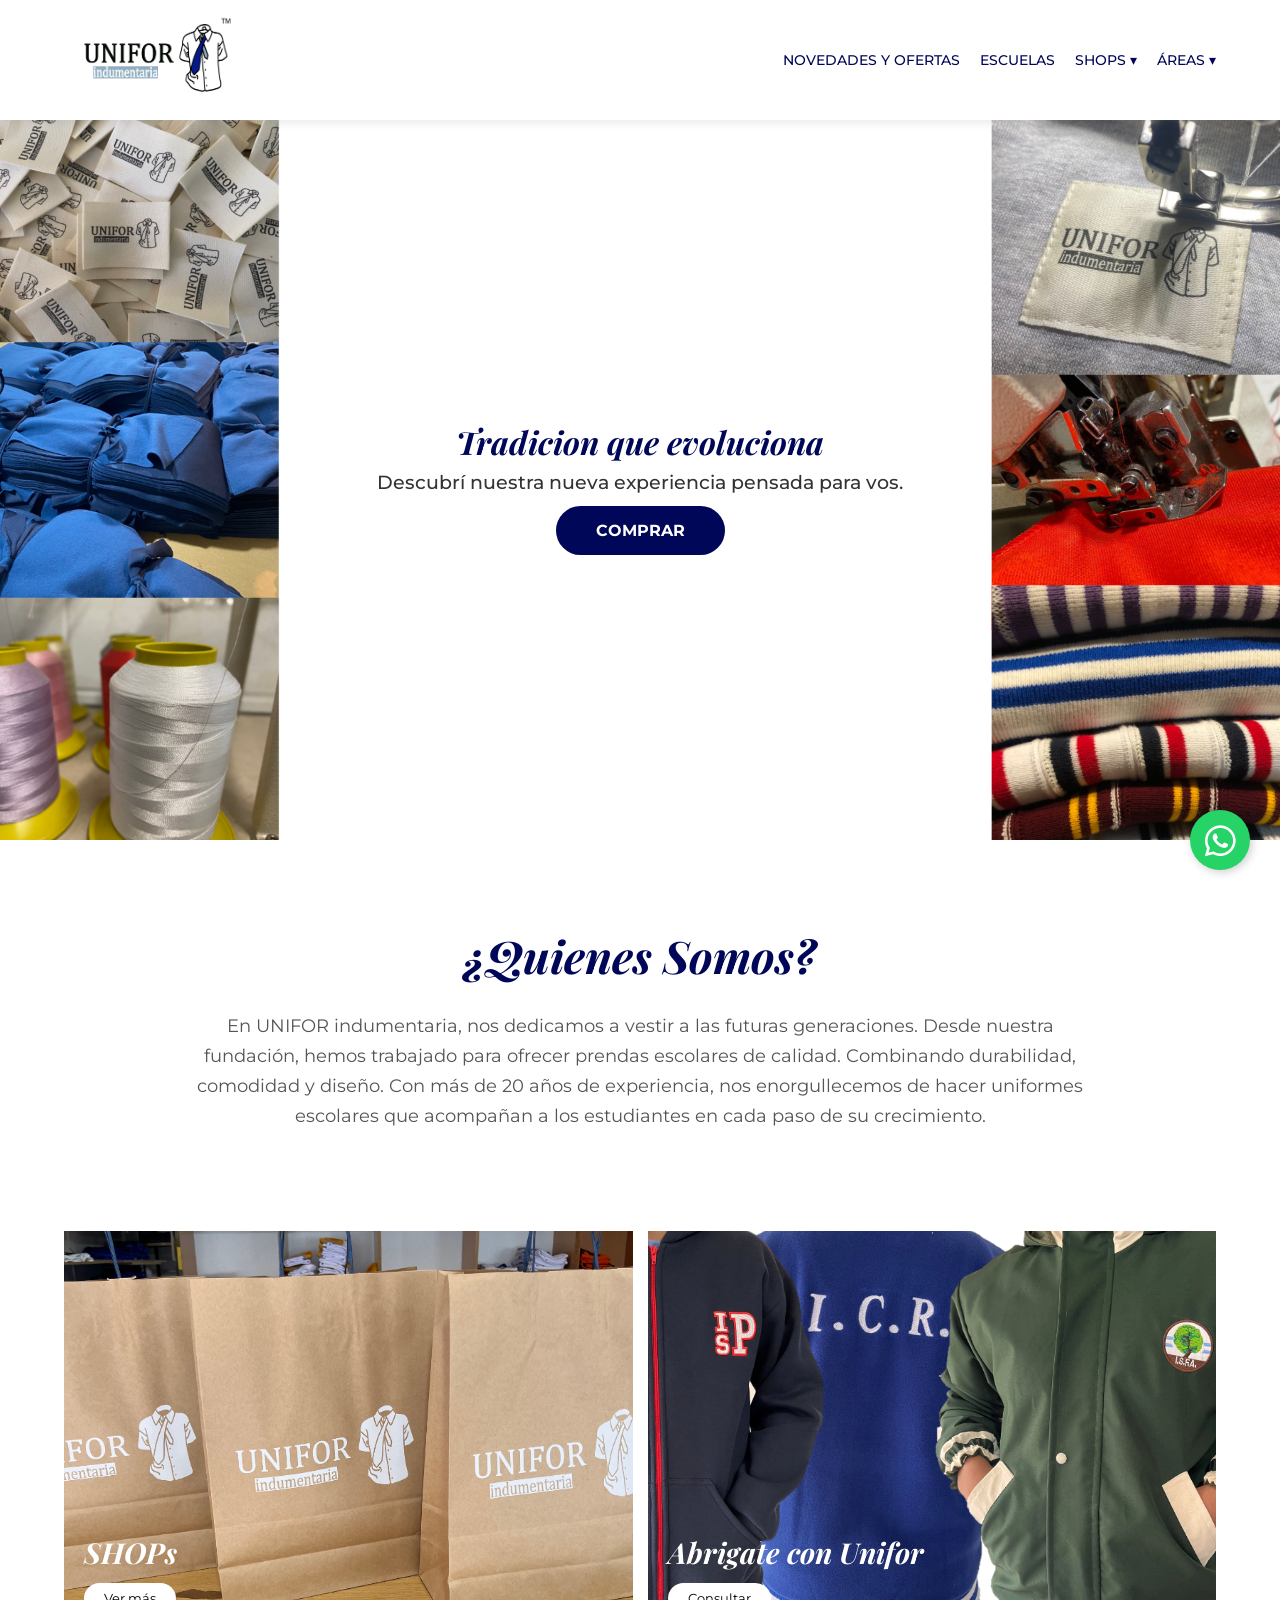
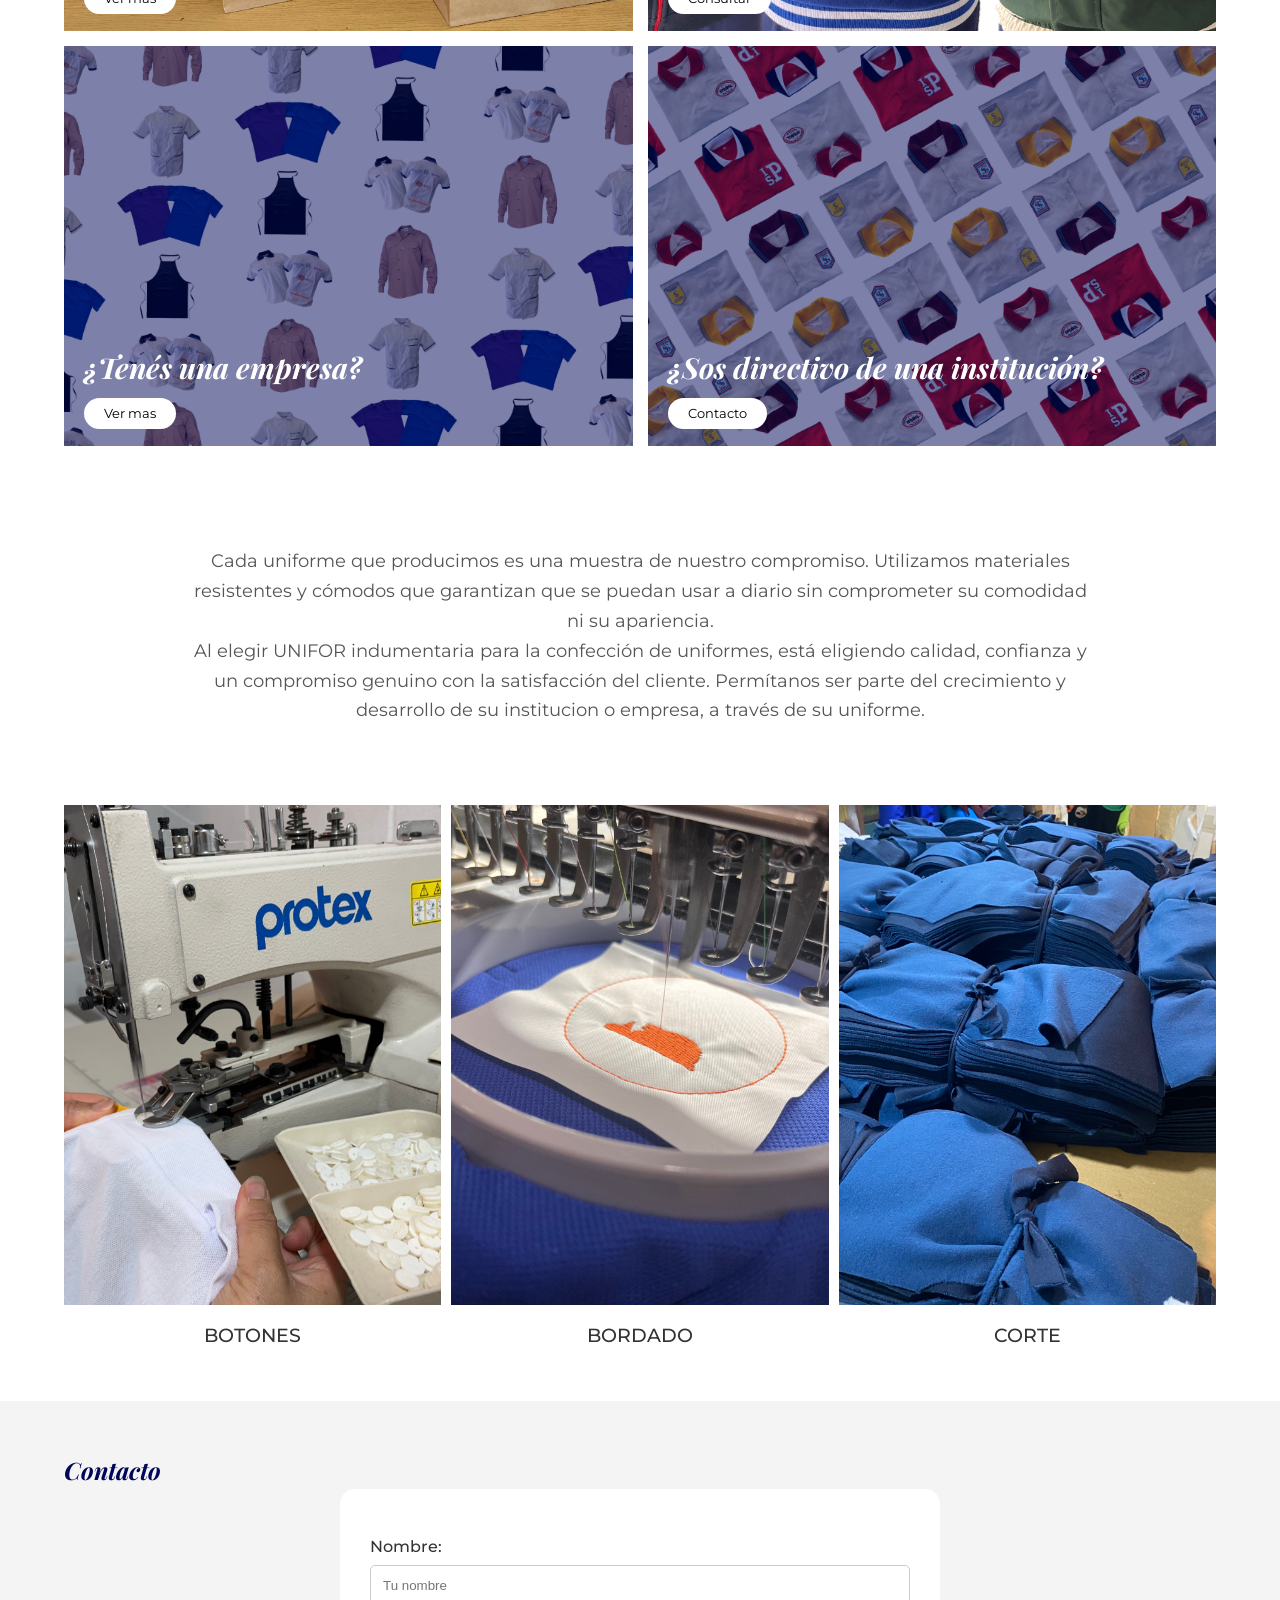
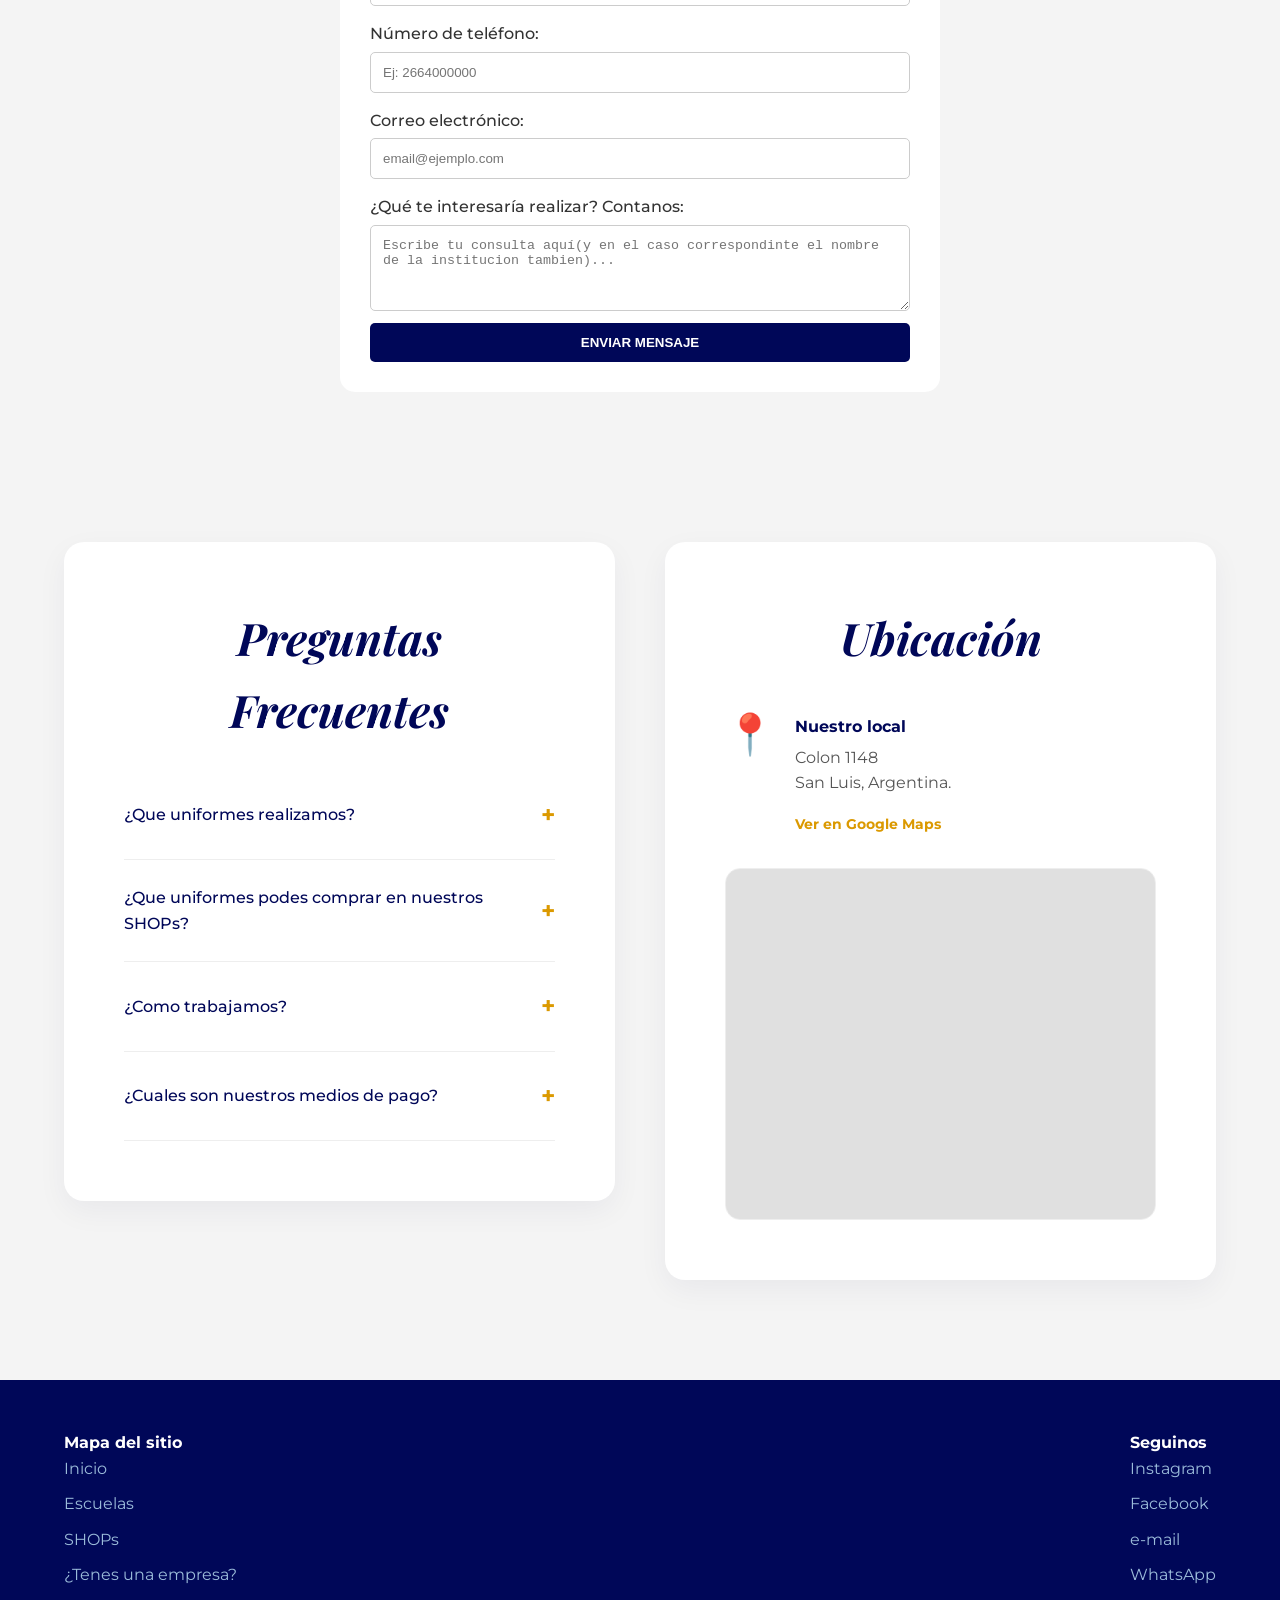
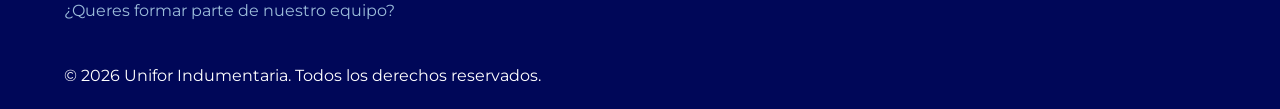
==== index.html @ ea9688dd "Add files via upload" ====
<!DOCTYPE html>
<html lang="es">
<head>
<link rel="stylesheet" href="https://cdnjs.cloudflare.com/ajax/libs/font-awesome/6.0.0/css/all.min.css">
    <meta charset="UTF-8">
    <meta name="viewport" content="width=device-width, initial-scale=1.0">
    <title>Unifor Indumentaria</title>
    <link rel="icon" type="image/png" href="Icono Color CON FONDO EN LOGO.png">
    <link href="https://fonts.googleapis.com/css2?family=Montserrat:wght@400;500&family=Playfair+Display:ital,wght@1,600&display=swap" rel="stylesheet">
    <link rel="stylesheet" href="style.css">
</head>
<body>

    <nav class="navbar">
    <div class="nav-container">
        <a href="index.html" class="logo">
            <img src="Logo Color C-F.png" alt="Unifor Logo">
        </a>
        
        <div class="menu-toggle" id="mobile-menu">
            <i class="fas fa-bars"></i>
        </div>

        <ul class="nav-menu">
            <li><a href="https://www.whatsapp.com/channel/0029VaK4ecQIiRp07lBJbU1o">Novedades y Ofertas</a></li>
            <li><a href="escuelas.html">Escuelas</a></li>
            <li class="dropdown">
                <a href="javascript:void(0)" class="dropbtn">SHOPs ▾</a>
                <div class="dropdown-content">
                    <a href="https://uniforindumentaria.mitiendanube.com/Instituto-Privado-Suyai/">Instituto Privado Suyai</a>
                    <a href="https://uniforindumentaria.mitiendanube.com/Instituto-privado-San-Marino/">Instituto Privado San Marino</a>
                    <a href="https://uniforindumentaria.mitiendanube.com/Instituto-San-Pablo/">Instituto San Pablo</a>
                    <a href="https://uniforindumentaria.mitiendanube.com/Instituto-San-Francisco-de-Asis/">Instituto San Francisco de Asis</a>
                    <a href="https://uniforindumentaria.mitiendanube.com/jardin-ositos-carinositos/">Jardin Ositos Cariñositos</a>
                    <a href="https://uniforindumentaria.mitiendanube.com/Jardin-Bambi/">Jardin Bambi</a>
                    <a href="https://uniforindumentaria.mitiendanube.com/Jardin-Barquito-de-Papel/">Jardin Barquito de Papel</a>
                    <a href="https://uniforindumentaria.mitiendanube.com/Jardin-Maternal-Jacaranda/">Jardin Maternal Jacaranda</a>
                    </div>
            </li>
            <li class="dropdown">
                <a href="javascript:void(0)" class="dropbtn">Áreas ▾</a>
                <div class="dropdown-content">
                    <a href="indumentariacomercial.html">Comercial</a>
                    <a href="indumentariaindustrial.html">Industrial</a>
                    <a href="indumentariahotelera.html">Hoteleria</a>
                    <a href="indumentariagastronomica.html">Gastronomica</a>
                </div>
            </li>
        </ul>
    </div>
</nav>


    <header class="hero-banner">
        <div class="hero-content">
            <h1>Tradicion que evoluciona</h1>
            <p class="subtitle">Descubrí nuestra nueva experiencia pensada para vos.</p>
            <a href="shops.html" class="btn-primary">COMPRAR</a>
        </div>
    </header>

<section class="intro-section">
  <div class="intro-content">
    <h2>¿Quienes Somos?</h2>
    <p>
      En UNIFOR indumentaria, nos dedicamos a vestir a las futuras generaciones. Desde nuestra fundación, hemos trabajado para ofrecer prendas escolares de calidad. Combinando durabilidad, comodidad y diseño. Con más de 20 años de experiencia, nos enorgullecemos de hacer uniformes escolares que acompañan a los estudiantes en cada paso de su crecimiento. 
    </p>
  </div>
</section>

    <section class="grid-section" id="novedades">
        <div class="grid-item item-1">
            <div class="overlay">
                <h3>SHOPs</h3>
                <a href="shops.html" class="btn-small">Ver más</a>
            </div>
        </div>
        <div class="grid-item item-2">
            <div class="overlay">
                <h3>Abrigate con Unifor</h3>
                <a href="https://wa.me/5492664554121?text=Hola!%20Vengo%20desde%20la%20web%20y%20quería%20hacer%20una%20consulta." class="btn-small">Consultar</a>
            </div>
        </div>
        <div class="grid-item item-3">
            <div class="overlay">
                <h3>¿Tenés una empresa?</h3>
                <a href="Areas.html" class="btn-small">Ver mas</a>
            </div>
        </div>
        <div class="grid-item item-4">
            <div class="overlay">
                <h3>¿Sos directivo de una institución?</h3>
                <a href="#contacto" class="btn-small">Contacto</a>
            </div>
        </div>
    </section>
<section class="intro-section">
  <div class="intro-content">
    <p>
      Cada uniforme que producimos es una muestra de nuestro compromiso. Utilizamos materiales resistentes y cómodos que garantizan que se puedan usar a diario sin comprometer su comodidad ni su apariencia.
    </p>
<P>
Al elegir UNIFOR indumentaria para la confección de uniformes, está eligiendo calidad, confianza y un compromiso genuino con la satisfacción del cliente. Permítanos ser parte del crecimiento y desarrollo de su institucion o empresa, a través de su uniforme.
</p>
  </div>
</section>

    

  <section class="features-section">
    <div class="feature-card">
        <div class="img-placeholder botones-bg"></div> 
        <h4>Botones</h4>
    </div>
    <div class="feature-card">
        <div class="img-placeholder bordado-bg"></div>
        <h4>Bordado</h4>
    </div>
    <div class="feature-card">
        <div class="img-placeholder costura-bg"></div>
        <h4>Corte</h4>
    </div>
</section>

    <div class="spacer"></div>

    <section class="contact-section" id="contacto">
        <h2>Contacto</h2>
        <form action="https://formspree.io/f/xwpkklyw" method="POST" class="main-form">
            <label for="nombre">Nombre:</label>
            <input type="text" id="nombre" name="nombre" placeholder="Tu nombre" required>

            <label for="number">Número de teléfono:</label>
            <input type="number" id="number" name="number" placeholder="Ej: 2664000000" required>

            <label for="email">Correo electrónico:</label>
            <input type="email" id="email" name="email" placeholder="email@ejemplo.com" required>

            <label for="mensaje">¿Qué te interesaría realizar? Contanos:</label>
            <textarea id="mensaje" name="mensaje" rows="4" placeholder="Escribe tu consulta aquí(y en el caso correspondinte el nombre de la institucion tambien)..." required></textarea>

            <input type="submit" value="Enviar Mensaje" class="btn-submit">
        </form>
    </section>

     <section class="info-section">
        <div class="info-container">

            <div class="faq-card">
                <h2>Preguntas Frecuentes</h2>
                <div class="faq-list">
                    
                    <details class="faq-item">
                        <summary>
                            <span class="faq-question">¿Que uniformes realizamos?</span>
                            <span class="faq-icon">+</span>
                        </summary>
                        <div class="faq-answer">
                            <p>Conoce todas las instituciones educativas que trabajamos en nuestra seccion de "Escuelas" o haciendo click<a href="escuelas.html" class="btn-small">AQUI</a> </p>
                        </div>
                    </details>

                    <details class="faq-item">
                        <summary>
                            <span class="faq-question">¿Que uniformes podes comprar en nuestros SHOPs?</span>
                            <span class="faq-icon">+</span>
                        </summary>
                        <div class="faq-answer">
                            <p>Conoce nuestros SHOPs disponibles en nuestra seccion de SHOPs o haciendo click<a href="shops.html" class="btn-small">AQUI</a> </p>
                        </div>
                    </details>


                    <details class="faq-item">
                        <summary>
                            <span class="faq-question">¿Como trabajamos?</span>
                            <span class="faq-icon">+</span>
                        </summary>
                        <div class="faq-answer">
                            <p>Generalmente, contamos con la mayoría de las prendas en stock. Sin embargo, en caso de que no estén disponibles, realizamos un pedido y el tiempo estimado de entrega es de 10 a 15 días hábiles.</p>
                        </div>
                    </details>

                    <details class="faq-item">
                        <summary>
                            <span class="faq-question">¿Cuales son nuestros medios de pago?</span>
                            <span class="faq-icon">+</span>
                        </summary>
                        <div class="faq-answer">
                            <p>Aceptamos efectivo, tarjetas de crédito/débito, QR, MODO, Financiaciones Cuyo y transferencias bancarias.</p>
                        </div>
                    </details>
                    
                </div>
            </div>

            <div class="location-card">
                <h2>Ubicación</h2>
                <div class="location-content">
                    <div class="location-details">
                        <p class="location-icon">📍</p>
                        <div class="location-text">
                            <h4>Nuestro local</h4>
                            <p>Colon 1148<br>
                                San Luis, Argentina.</p>
                            <a href="https://maps.app.goo.gl/cJfBGp6BHtAZb3xc9" target="_blank" class="btn-maps">Ver en Google Maps</a>
                        </div>
                    </div>
                    <div class="map-wrapper">
                        <div class="map-frame">
                           <iframe src="https://www.google.com/maps/embed?pb=!1m18!1m12!1m3!1d3334.843487051713!2d-66.3380873254126!3d-33.29675738965571!2m3!1f0!2f0!3f0!3m2!1i1024!2i768!4f13.1!3m3!1m2!1s0x95d439525cae9dbd%3A0x4e33bfcc5bd2ebe1!2sUNIFOR%20indumentaria!5e0!3m2!1ses!2sar!4v1774473809122!5m2!1ses!2sar" width="600" height="450" style="border:0;" allowfullscreen="" loading="lazy" referrerpolicy="no-referrer-when-downgrade"></iframe>
                        </div>
                    </div>
                </div>
            </div>

        </div>
    </section>


    <footer>
        <div class="footer-container">
            <div class="footer-links">
                <h4>Mapa del sitio</h4>
                <a href="index.html">Inicio</a>
                <a href="escuelas.html">Escuelas</a>
                <a href="shops.html">SHOPs</a>
                <a href="areas.html">¿Tenes una empresa?</a>
                <a href="unite.html">¿Queres formar parte de nuestro equipo?</a>
            </div>
            <div class="footer-social">
                <h4>Seguinos</h4>
                <a href="https://www.instagram.com/unifor.indumentaria/">Instagram</a>
                <a href="https://www.facebook.com/uniforindumentaria">Facebook</a>
                <a href="mailto:uniforindumentaria@gmail.com?subject=Queria%20saber%20sobre%20...">e-mail</a>

                <a href="https://wa.me/5492664554121?text=Hola!%20Vengo%20desde%20la%20web%20y%20quería%20hacer%20una%20consulta.">WhatsApp</a>
            </div>
        </div>
        <p class="copy">&copy; 2026 Unifor Indumentaria. Todos los derechos reservados.</p>
    </footer>
    <script src="script.js"></script>
<a href="https://wa.me/5492664556621?text=Hola!%20Vengo%20desde%20la%20web%20y%20quería%20hacer%20una%20consulta." class="whatsapp-float" target="_blank">
    <i class="fab fa-whatsapp"></i>
</a>
</body>
</html>
---- style.css ----
:root {
    --primary: #000758;
    --secondary: #031296;
    --accent: #db9900;
    --light-blue: #9bbcda;
    --white: #ffffff;
    --gray: #f4f4f4;
}

* {
    margin: 0;
    padding: 0;
    box-sizing: border-box;
}

body {
    font-family: 'Montserrat', sans-serif;
    color: #333;
    line-height: 1.6;
}

h1, h2, h3 {
    font-family: 'Playfair Display', serif;
    font-style: italic;
    color: var(--primary);
}

.subtitle {
    font-family: 'Montserrat', sans-serif;
    font-weight: 500;
    font-size: 1.2rem;
    margin-bottom: 20px;
}

/* Navbar */
.navbar {
    background: var(--white);
    padding: 1rem 5%;
    position: sticky;
    top: 0;
    z-index: 1000;
    box-shadow: 0 2px 10px rgba(0,0,0,0.1);
}

.nav-container {
    display: flex;
    justify-content: space-between;
    align-items: center;
}

.logo img {
    height: 80px;
}

.nav-menu {
    display: flex;
    list-style: none;
    gap: 20px;
}

.nav-menu a {
    text-decoration: none;
    color: var(--primary);
    font-weight: 500;
    text-transform: uppercase;
    font-size: 0.9rem;
}

/* Dropdown */
.dropdown { position: relative; }
.dropdown-content {
    display: none;
    position: absolute;
    background: var(--white);
    min-width: 200px;
    box-shadow: 0 8px 16px rgba(0,0,0,0.1);
    top: 100%;
}

.dropdown-content a {
    color: var(--primary);
    padding: 12px 16px;
    display: block;
    text-transform: none;
}

.dropdown:hover .dropdown-content { display: block; }
.dropdown-content a:hover { background: var(--gray); }

/* Hero Banner */
.hero-banner {
    height: 80vh;
    background-image: url('banner.png');
    background-size: cover;
    display: flex;
    align-items: center;
    justify-content: center;
    text-align: center;
}

.btn-primary {
    background: var(--primary);
    color: var(--white);
    padding: 15px 40px;
    text-decoration: none;
    border-radius: 30px;
    font-weight: bold;
    transition: 0.3s;
}

.btn-primary:hover { background: var(--secondary); }

/* Grid Section (Estilo 002) */
.grid-section {
    display: grid;
    grid-template-columns: 1fr 1fr;
    gap: 15px;
    padding: 20px 5%;
}

/* Busca .grid-item en el CSS y déjalo así: */
.grid-item {
    height: 400px;
    position: relative;
    overflow: hidden;
    /* Propiedades añadidas para fotos de fondo: */
    background-size: cover;
    background-position: center;
    background-repeat: no-repeat;
}

.overlay {
    position: absolute;
    bottom: 20px;
    left: 20px;
    color: var(--white);
}

.overlay h3 { color: var(--white); font-size: 1.8rem; margin-bottom: 10px; }

.btn-small {
    background: var(--white);
    color: #000;
    padding: 8px 20px;
    border-radius: 20px;
    text-decoration: none;
    font-size: 0.8rem;
}

/* Features (Estilo 003) */
.features-section {
    display: flex;
    gap: 10px;
    padding: 0 5%;
}

.feature-card {
    flex: 1;
    text-align: center;
}

/* Busca .img-placeholder en el CSS y déjalo así: */
.img-placeholder {
    height: 500px;
    background: #eee; /* Color por defecto si no carga la foto */
    margin-bottom: 15px;
    /* Propiedades añadidas para fotos: */
    background-size: cover;
    background-position: center;
    background-repeat: no-repeat;
}

.feature-card h4 {
    font-family: 'Montserrat', sans-serif;
    font-weight: 500;
    font-size: 1.2rem;
    text-transform: uppercase;
}

/* Formulario */
.contact-section {
    background: var(--gray);
    padding: 50px 5%;
}

.main-form {
    max-width: 600px;
    margin: 0 auto;
    background: var(--white);
    padding: 30px;
    border-radius: 15px;
}

.main-form label { display: block; margin-top: 15px; font-weight: 500; }
.main-form input, .main-form textarea {
    width: 100%;
    padding: 12px;
    margin-top: 5px;
    border: 1px solid #ccc;
    border-radius: 5px;
}

.btn-submit {
    background: var(--primary) !important;
    color: white;
    border: none !important;
    margin-top: 20px;
    cursor: pointer;
    font-weight: bold;
    text-transform: uppercase;
}
/* =========================================
   ESTILOS FAQ & UBICACIÓN (MEJORADOS)
   ========================================= */

.info-section {
    padding: 100px 5%;
    background-color: var(--gray); /* Fondo gris claro para separar secciones */
}

.info-container {
    max-width: 1400px;
    margin: 0 auto;
    display: grid;
    grid-template-columns: 1fr 1fr; /* Dos columnas iguales */
    gap: 50px; /* Espacio entre columnas */
    align-items: start;
}

/* Estilos Generales de Tarjetas */
.faq-card, .location-card {
    background: var(--white);
    padding: 60px;
    border-radius: 20px;
    box-shadow: 0 10px 30px rgba(0,7,88, 0.05); /* Sombra suave con tu azul primary */
}

.faq-card h2, .location-card h2 {
    font-family: 'Playfair Display', serif;
    font-style: italic;
    color: var(--primary);
    font-size: 2.8rem;
    margin-bottom: 40px;
    text-align: center;
}

/* --- FAQ (Acordeón) --- */
.faq-list {
    display: flex;
    flex-direction: column;
    gap: 15px;
}

.faq-item {
    border-bottom: 1px solid #eee; /* Línea divisoria suave */
    padding-bottom: 15px;
}

.faq-item summary {
    list-style: none; /* Oculta el triángulo por defecto */
    cursor: pointer;
    display: flex;
    justify-content: space-between;
    align-items: center;
    padding: 10px 0;
    font-weight: 500;
    color: var(--primary);
    transition: 0.3s;
}

.faq-item summary::-webkit-details-marker {
    display: none; /* Para Safari */
}

.faq-item summary:hover {
    color: var(--secondary);
}

.faq-icon {
    font-size: 1.5rem;
    font-weight: bold;
    color: var(--accent); /* Usamos el color dorado */
    transition: transform 0.3s;
}

/* Animación del Icono al abrir */
.faq-item[open] .faq-icon {
    transform: rotate(45deg); /* Gira el '+' para que parezca un 'x' */
}

.faq-answer {
    padding: 15px 0;
    color: #555;
    font-size: 1rem;
    line-height: 1.8;
}

/* --- UBICACIÓN --- */
.location-content {
    display: flex;
    flex-direction: column;
    gap: 30px;
}

.location-details {
    display: flex;
    gap: 20px;
    align-items: start;
}

.location-icon {
    font-size: 2.5rem;
    color: var(--primary);
    line-height: 1;
}

.location-text h4 {
    font-weight: bold;
    color: var(--primary);
    margin-bottom: 5px;
}

.location-text p {
    color: #555;
    margin-bottom: 15px;
}

.btn-maps {
    display: inline-block;
    color: var(--accent);
    text-decoration: none;
    font-weight: bold;
    font-size: 0.9rem;
    border-bottom: 2px solid transparent;
    transition: 0.3s;
}

.btn-maps:hover {
    border-bottom: 2px solid var(--accent);
}

/* Mapa */
/* Mapa */
.map-wrapper{
  width: 100%;
  border-radius: 15px;
  overflow: hidden; /* mantiene las esquinas redondeadas */
  border: 1px solid #eee;
}

.map-frame{
  width: 100%;
  height: 350px; /* ajustá la altura si querés */
  background: #e0e0e0;
}

/* IMPORTANTÍSIMO: el iframe ocupa TODO el contenedor */
.map-frame iframe{
  width: 100%;
  height: 100%;
  border: 0;
  display: block; /* evita el “espacio” abajo */
}/* Responsive (para móviles) */
@media (max-width: 992px) {
    .info-container {
        grid-template-columns: 1fr; /* Una columna en tablets/móviles */
        gap: 30px;
    }
    
    .faq-card, .location-card {
        padding: 40px;
    }
    
    .faq-card h2, .location-card h2 {
        font-size: 2.2rem;
    }
}
/* Footer */
footer {
    background: var(--primary);
    color: var(--white);
    padding: 50px 5% 20px;
}

.footer-container {
    display: flex;
    justify-content: space-between;
    margin-bottom: 30px;
}

.footer-links a, .footer-social a {
    display: block;
    color: var(--light-blue);
    text-decoration: none;
    margin-bottom: 10px;
}

.spacer { height: 50px; }
/* AÑADE ESTO AL FINAL DE TU CSS */

/* Cuadrado 1: SHOPs */
.grid-item.item-1 {
    background-image: url('shops.png');
}

/* Cuadrado 2: Abrigate con Unifor */
.grid-item.item-2 {
    background-image: url('abrigateconunifor.png');
}

/* Cuadrado 3: ¿Tenes una empresa? */
.grid-item.item-3 {
    background-image: url('tenesunaempresa.png');
}

/* Cuadrado 4: ¿Sos directivo? */
.grid-item.item-4 {
    background-image: url('sosdirectivo.png');
}

/* AÑADE ESTO AL FINAL DE TU CSS */

.img-placeholder.botones-bg {
    background-image: url('botonera.png');
}

.img-placeholder.bordado-bg {
    background-image: url('img/foto-bordado.png');
}

.img-placeholder.costura-bg {
    background-image: url('img/foto-corte.png');
}
/* =========================================
   ESTILOS SECCIÓN ESCUELAS (NUEVA)
   ========================================= */

.schools-section {
    padding: 100px 5%;
    background-color: var(--white); /* Usamos fondo blanco para que resalten los logos */
}

.container-schools {
    max-width: 1400px;
    margin: 0 auto;
    display: flex;
    flex-direction: column;
    gap: 60px; /* Espacio entre el encabezado y la grilla */
}

/* --- Encabezado --- */
.schools-header {
    text-align: center;
    max-width: 800px;
    margin: 0 auto;
}

.schools-header h1 {
    font-family: 'Playfair Display', serif;
    font-style: italic; /* Important for the desired look */
    color: var(--primary);
    font-size: 3.2rem; /* Título principal, más grande */
    margin-bottom: 20px;
}

.schools-header p {
    font-family: 'Montserrat', sans-serif;
    font-weight: 400; /* Regular content */
    color: #555;
    font-size: 1.1rem;
    line-height: 1.6;
}

/* --- Grilla de Logos --- */
.schools-grid {
    display: grid;
    grid-template-columns: repeat(6, 1fr); /* 6 logos por fila por defecto */
    gap: 30px; /* Espacio entre las tarjetas */
}

/* --- Tarjeta de Escuela (Individual) --- */
.school-card {
    background: var(--white);
    padding: 20px; /* Menos padding para logos */
    border-radius: 15px; /* Esquinas redondeadas */
    box-shadow: 0 8px 24px rgba(0,7,88, 0.04); /* Sombra suave con color primario */
    display: flex;
    align-items: center;
    justify-content: center;
    height: 140px; /* Altura fija para ordenar la grilla */
    overflow: hidden; /* Contener el logo */
    transition: 0.3s ease; /* Para el efecto hover */
    border: 2px solid transparent; /* Preparar para el borde hover */
}

/* Imagen dentro de la tarjeta */
.school-card img {
    max-width: 90%; /* Escalar logo sin deformar */
    max-height: 100px; /* Altura máxima del logo */
    width: auto;
    height: auto;
    display: block;
}

/* --- Efecto Hover para Tarjeta --- */
.school-card:hover {
    transform: scale(1.05); /* Escala suave */
    border-color: var(--accent); /* Borde dorado de acento */
    box-shadow: 0 12px 32px rgba(0,7,88, 0.08); /* Sombra más fuerte */
}

/* Responsive (para móviles) */
@media (max-width: 1200px) {
    .schools-grid {
        grid-template-columns: repeat(4, 1fr); /* 4 logos por fila */
    }
}

@media (max-width: 768px) {
    .schools-grid {
        grid-template-columns: repeat(3, 1fr); /* 3 logos por fila */
    }
    .schools-header h1 {
        font-size: 2.6rem;
    }
    .school-card {
        height: 120px;
    }
}

@media (max-width: 576px) {
    .schools-grid {
        grid-template-columns: repeat(2, 1fr); /* 2 logos por fila */
    }
    .school-card {
        padding: 15px;
    }
}
/* Botón Flotante de WhatsApp */
.whatsapp-float {
    position: fixed;
    width: 60px;
    height: 60px;
    bottom: 30px;
    right: 30px;
    background-color: #25d366;
    color: #FFF;
    border-radius: 50px;
    text-align: center;
    font-size: 35px;
    box-shadow: 2px 2px 10px rgba(0,0,0,0.2);
    z-index: 1000;
    display: flex;
    align-items: center;
    justify-content: center;
    text-decoration: none;
    transition: all 0.3s ease;
}

.whatsapp-float:hover {
    background-color: #128c7e;
    transform: scale(1.1);
    color: #FFF;
}
/* --- Estilos Indumentaria Comercial --- */

.hero-comercial {
    height: 60vh;
    background-color:#9bbcda;
    background-size: cover;
    background-position: center;
    display: flex;
    align-items: center;
    justify-content: center;
    text-align: center;
    color: var(--white);
}

.hero-comercial h1 {
    color: var(--white);
    font-size: 3.5rem;
}

.intro-comercial {
    padding: 80px 10%;
    text-align: center;
    background-color: var(--white);
}

.intro-text h2 {
    font-size: 2.5rem;
    margin-bottom: 20px;
}

.intro-text p {
    max-width: 800px;
    margin: 0 auto;
    font-size: 1.1rem;
    color: #666;
}

/* Clases para las fotos del Grid Comercial */
.com-item-1 { background-image: url('img/waterchombas.png'); }
.com-item-2 { background-image: url('img/visionremera.png'); }


/* Clases para las fotos del Grid industrial*/
.com-item-3 { background-image: url('img/abrudel.jpeg'); }
.com-item-4 { background-image: url('img/solis.jpeg'); }

/* Clases para las fotos del Grid hotelera */
.com-item-5 { background-image: url('img/huertita.jpeg'); }
.com-item-6 { background-image: url('img/potrero.jpeg'); }

/* Clases para las fotos del Grid gastronommica */
.com-item-7 { background-image: url('img/salmon.jpeg'); }
.com-item-8 { background-image: url('img/sarten.jpeg'); }


.cta-comercial {
    padding: 100px 5%;
    text-align: center;
    background-color: var(--primary);
    color: var(--white);
}

.cta-comercial h2 {
    color: var(--white);
    margin-bottom: 30px;
    font-size: 2rem;
}

/* Ajuste de los textos en el overlay para que sean legibles */
.overlay p {
    font-size: 0.9rem;
    margin-bottom: 15px;
    font-family: 'Montserrat', sans-serif;
}
/* =========================================
   OPTIMIZACIÓN PARA CELULARES (RESPONSIVE)
   ========================================= */

@media (max-width: 768px) {
    /* Navbar: Escondemos el menú y mostramos la hamburguesa */
    .menu-toggle {
        display: block;
        font-size: 1.5rem;
        color: var(--primary);
        cursor: pointer;
    }

    .nav-menu {
        display: none; /* Se esconde por defecto */
        flex-direction: column;
        position: absolute;
        top: 80px;
        left: 0;
        width: 100%;
        background: var(--white);
        padding: 20px;
        box-shadow: 0 5px 10px rgba(0,0,0,0.1);
        text-align: center;
        gap: 15px;
    }

    /* Clase que activaremos con JS para mostrar el menú */
    .nav-menu.active {
        display: flex;
    }

    .dropdown-content {
        position: static; /* En celulares, el menú desplegable fluye hacia abajo */
        box-shadow: none;
        background: var(--gray);
    }

    /* Grid de Novedades: Una sola columna */
    .grid-section {
        grid-template-columns: 1fr;
    }

    /* FAQ y Ubicación: Ajuste de espacios */
    .info-section {
        padding: 50px 5%;
    }

    .info-container {
        grid-template-columns: 1fr; /* Apilamos una arriba de otra */
        gap: 30px;
    }

    .faq-card, .location-card {
        padding: 30px 20px;
    }

    .faq-card h2, .location-card h2 {
        font-size: 2rem;
    }

    /* Ubicación: Ajuste del mapa */
    .location-details {
        flex-direction: column;
        text-align: center;
    }

    .map-frame {
        height: 250px; /* Mapa más chico en celulares */
    }

    /* Sección de Botones/Bordado/Costura */
    .features-section {
        flex-direction: column;
        gap: 30px;
    }
    
    .img-placeholder {
        height: 350px; /* Menos altura en móvil para no scrollear tanto */
    }
}
/* =========================================
   OPTIMIZACIÓN PARA CELULARES (RESPONSIVE)
   ========================================= */

/* Ocultar el icono de menú en computadoras */
.menu-toggle {
    display: none;
}

@media (max-width: 768px) {
    /* 1. Navbar y Menú Hamburguesa */
    .menu-toggle {
        display: block; /* Aparece en celulares */
        font-size: 1.8rem;
        color: var(--primary);
        cursor: pointer;
    }

    .nav-menu {
        display: none; /* Se oculta por defecto */
        flex-direction: column;
        position: absolute;
        top: 80px;
        left: 0;
        width: 100%;
        background: var(--white);
        padding: 30px;
        box-shadow: 0 5px 15px rgba(0,0,0,0.1);
        text-align: center;
        gap: 20px;
        z-index: 999;
    }

    .nav-menu.active {
        display: flex; /* Se muestra al tocar las rayitas */
    }

    .dropdown-content {
        position: static;
        box-shadow: none;
        background: var(--gray);
    }

    /* 2. FAQ y Ubicación (Se apilan uno abajo del otro) */
    .info-container {
        grid-template-columns: 1fr !important; /* Cambia de 2 columnas a 1 */
        gap: 30px;
    }

    .faq-card, .location-card {
        padding: 30px 20px;
    }

    .faq-card h2, .location-card h2 {
        font-size: 1.8rem;
    }

    /* 3. Ajuste de Mapa y Ubicación */
    .location-details {
        flex-direction: column;
        align-items: center;
        text-align: center;
    }

    .map-frame iframe {
        width: 100%;
        height: 250px;
    }

    /* 4. Sección de Botones/Bordado/Costura */
    .features-section {
        flex-direction: column;
        gap: 20px;
    }

    .img-placeholder {
        height: 300px; /* Reducimos la altura para que no sea infinito el scroll */
    }

    /* 5. Banner Principal */
    .hero-banner h1 {
        font-size: 2.2rem;
    }
}
/* =========================================
   ESTILOS PÁGINA DE SHOPS (NUEVA)
   ========================================= */

.shops-page {
    background-color: var(--f4f4f4); /* Usamos el gris claro corporativo como fondo */
}

.shops-main-section {
    padding: 100px 5%;
    max-width: 1400px;
    margin: 0 auto;
}

/* --- Encabezado --- */
.shops-header {
    text-align: center;
    max-width: 800px;
    margin: 0 auto 60px; /* Margen inferior para separar la grilla */
}

.shops-header h1 {
    font-family: 'Playfair Display', serif;
    font-style: italic; /* Important for the desired look */
    color: var(--primary);
    font-size: 3.2rem; /* Título principal, más grande */
    margin-bottom: 20px;
}

.shops-header p {
    font-family: 'Montserrat', sans-serif;
    font-weight: 500; /* Medium content, similar a subtítulos */
    color: var(--primary); /* Usamos el color primario como en escuelas */
    font-size: 1.1rem;
    line-height: 1.6;
}

/* --- Grilla de Logos --- */
.shops-grid {
    display: grid;
    grid-template-columns: repeat(4, 1fr); /* 4 logos por fila como en escuelas */
    gap: 30px; /* Espacio entre las tarjetas */
}

/* --- Tarjeta de Shop (Individual) --- */
.shop-card {
    background: var(--white);
    padding: 30px; /* Padding generoso */
    border-radius: 15px; /* Esquinas redondeadas corporativas */
    box-shadow: 0 8px 24px rgba(0,7,88, 0.04); /* Sombra suave con color primario */
    display: flex;
    align-items: center;
    justify-content: center;
    height: 180px; /* Altura fija para ordenar la grilla */
    overflow: hidden; /* Contener el logo */
    transition: 0.3s ease; /* Para el efecto hover */
    border: 2px solid transparent; /* Preparar para el borde hover */
}

/* Imagen dentro de la tarjeta */
.shop-card img {
    max-width: 90%; /* Escalar logo sin deformar */
    max-height: 140px; /* Altura máxima del logo */
    width: auto;
    height: auto;
    display: block;
}

/* --- Efecto Hover para Tarjeta --- */
.shop-card:hover {
    transform: scale(1.05); /* Escala suave */
    border-color: var(--accent); /* Borde dorado de acento */
    box-shadow: 0 12px 32px rgba(0,7,88, 0.08); /* Sombra más fuerte */
}

/* Responsive (para móviles) */
@media (max-width: 992px) {
    .shops-grid {
        grid-template-columns: repeat(3, 1fr); /* 3 logos por fila */
    }
}

@media (max-width: 768px) {
    .shops-grid {
        grid-template-columns: repeat(2, 1fr); /* 2 logos por fila */
    }
    .shops-header h1 {
        font-size: 2.6rem;
    }
    .shop-card {
        height: 140px;
    }

.hero-banner {
    background-image: url('banner-mobile.png'); /* Móvil */
    background-position: center; /* o "top" si querés que se vea más la parte superior */
  }
.intro-content h2 {
  font-size: 2.2rem;
}

.intro-content p {
  font-size: 1rem;
}

}
.shop-card {
    /* ... (tus estilos anteriores) ... */
    text-decoration: none; /* Quita cualquier subrayado */
    cursor: pointer;       /* Asegura que aparezca la mano al pasar el mouse */
    display: flex;         /* Mantiene el logo centrado */
}

/* =========================================
   SECCIÓN INTRO ENTRE HERO Y GRID
========================================= */

.intro-section {
  padding: 80px 10%;
  background-color: var(--white);
  text-align: center;
}

.intro-content {
  max-width: 900px;
  margin: 0 auto;
}

.intro-content h2 {
  font-family: 'Playfair Display', serif;
  font-style: italic;
  font-size: 2.8rem;
  color: var(--primary);
  margin-bottom: 20px;
}

.intro-content p {
  font-family: 'Montserrat', sans-serif;
  font-size: 1.1rem;
  color: #555;
  line-height: 1.7;
}

/* --- Estilos Página Trabajá con nosotros --- */

.hiring-hero {
    background-color: #031296 ;
    background-size: cover;
    background-position: center;
    padding: 100px 5%;
    text-align: center;
    color: var(--white);
}

.hiring-hero h1 {
    color: var(--white);
    font-size: 3rem;
}

.hiring-main {
    padding: 80px 5%;
    background-color: var(--gray);
}

.hiring-container {
    max-width: 1200px;
    margin: 0 auto;
    display: grid;
    grid-template-columns: 1fr 1fr;
    gap: 60px;
    align-items: center;
}

.hiring-text h2 {
    font-size: 2.5rem;
    margin-bottom: 20px;
}

.hiring-areas {
    margin-top: 40px;
    display: flex;
    flex-direction: column;
    gap: 15px;
}

.area-item {
    display: flex;
    align-items: center;
    gap: 15px;
    font-family: 'Montserrat', sans-serif;
    font-weight: 500;
    color: var(--primary);
}

.area-item i {
    color: var(--accent);
    font-size: 1.2rem;
}

/* Tarjeta del Formulario/Acción */
.hiring-form-card {
    background: var(--white);
    padding: 50px;
    border-radius: 20px;
    box-shadow: 0 10px 30px rgba(0,7,88, 0.1);
    text-align: center;
}

.hiring-form-card h3 {
    margin-bottom: 15px;
}

.hiring-btn-primary, .hiring-btn-secondary {
    display: block;
    width: 100%;
    padding: 15px;
    margin-top: 20px;
    border-radius: 50px;
    text-decoration: none;
    font-family: 'Montserrat', sans-serif;
    font-weight: 600;
    transition: 0.3s ease;
}

.hiring-btn-primary {
    background-color: #25d366;
    color: white;
}

.hiring-btn-secondary {
    border: 2px solid var(--primary);
    color: var(--primary);
}

.hiring-btn-primary:hover { transform: translateY(-3px); box-shadow: 0 5px 15px rgba(37, 211, 102, 0.3); }
.hiring-btn-secondary:hover { background: var(--primary); color: white; }

.hiring-note {
    display: block;
    margin-top: 20px;
    font-size: 0.8rem;
    color: #999;
}

/* Responsive */
@media (max-width: 768px) {
    .hiring-container {
        grid-template-columns: 1fr;
        text-align: center;
    }
    
    .area-item {
        justify-content: center;
    }

    .hiring-hero h1 {
        font-size: 2.2rem;
    }
}

/* Contenedor de cada card + texto */
.shop-item{
  display: flex;
  flex-direction: column;
  align-items: center;   /* centra el texto debajo de la card */
}

/* Texto debajo de cada card */
.shop-caption{
  margin-top: 12px;
  text-align: center;
  font-family: 'Montserrat', sans-serif;
  font-size: 0.95rem;
  color: #555;
  max-width: 260px;      /* evita que se haga muy ancho */
  line-height: 1.4;
}


.shop-item:hover .shop-caption{
  color: var(--primary);
}
``


/* --- Estilos Página de Condiciones --- */

.terms-hero {
    background-image: linear-gradient(rgba(3, 18, 150, 0.7), rgba(3, 18, 150, 0.7)), url('img/banner-condiciones.jpg');
    background-size: cover;
    background-position: center;
    padding: 80px 5%;
    text-align: center;
    color: var(--white);
}

.terms-container {
    max-width: 900px;
    margin: -50px auto 80px; /* Sube un poco sobre el banner */
    padding: 0 20px;
    display: flex;
    flex-direction: column;
    gap: 25px;
}

.term-card {
    background: var(--white);
    padding: 40px;
    border-radius: 15px;
    box-shadow: 0 10px 30px rgba(0, 7, 88, 0.08);
    display: flex;
    gap: 30px;
    align-items: flex-start;
    border-left: 5px solid var(--accent); /* Detalle en color Oro */
    transition: transform 0.3s ease;
}

.term-card:hover {
    transform: translateY(-5px);
}

.term-icon {
    font-size: 2.5rem;
    color: var(--secondary); /* Tu azul #031296 */
    min-width: 60px;
}

.term-content h2 {
    font-size: 1.8rem;
    margin-bottom: 10px;
    font-style: italic;
}

.term-content p {
    color: #555;
    line-height: 1.7;
}

.payment-methods {
    margin-top: 20px;
    display: flex;
    flex-wrap: wrap;
    gap: 15px;
}

.payment-methods span {
    background: var(--gray);
    padding: 8px 15px;
    border-radius: 50px;
    font-size: 0.85rem;
    font-weight: 600;
    color: var(--primary);
    display: flex;
    align-items: center;
    gap: 8px;
}

.terms-note {
    background: #fff8e1; /* Un color crema suave para resaltar la nota */
    padding: 25px;
    border-radius: 10px;
    border: 1px dashed var(--accent);
    text-align: center;
    color: #795548;
}

/* Ajuste Celular */
@media (max-width: 768px) {
    .term-card {
        flex-direction: column;
        text-align: center;
        gap: 15px;
        padding: 30px 20px;
    }
    
    .term-icon {
        margin: 0 auto;
    }

    .payment-methods {
        justify-content: center;
    }
}

/* --- Ajuste del Hero para centrado perfecto --- */
.terms-hero, .hiring-hero {
    height: 60vh; /* Ajustamos altura para que no sea tan gigante */
    display: flex;
    align-items: center;
    justify-content: center;
    text-align: center;
    padding: 0 5%;
    overflow: hidden; /* Evita cualquier desplazamiento raro */
}

.hero-content {
    width: 100%; /* Obligamos al contenido a ocupar todo el ancho */
    max-width: 1000px; /* Pero con un tope para que no se estiren tanto las líneas */
    margin: 0 auto;
}

.terms-hero h1, .hiring-hero h1 {
    margin: 0 auto 15px auto !important; /* Forzamos el margen automático a los costados */
    display: block;
    width: 100%;
    font-size: 3.5rem;
    line-height: 1.2;
}

.terms-hero p, .hiring-hero p {
    margin: 0 auto;
    max-width: 600px; /* Para que el texto de abajo no quede en una sola línea eterna */
}

@media (max-width: 768px) {
    .terms-hero h1, .hiring-hero h1 {
        font-size: 2.2rem;
    }
}
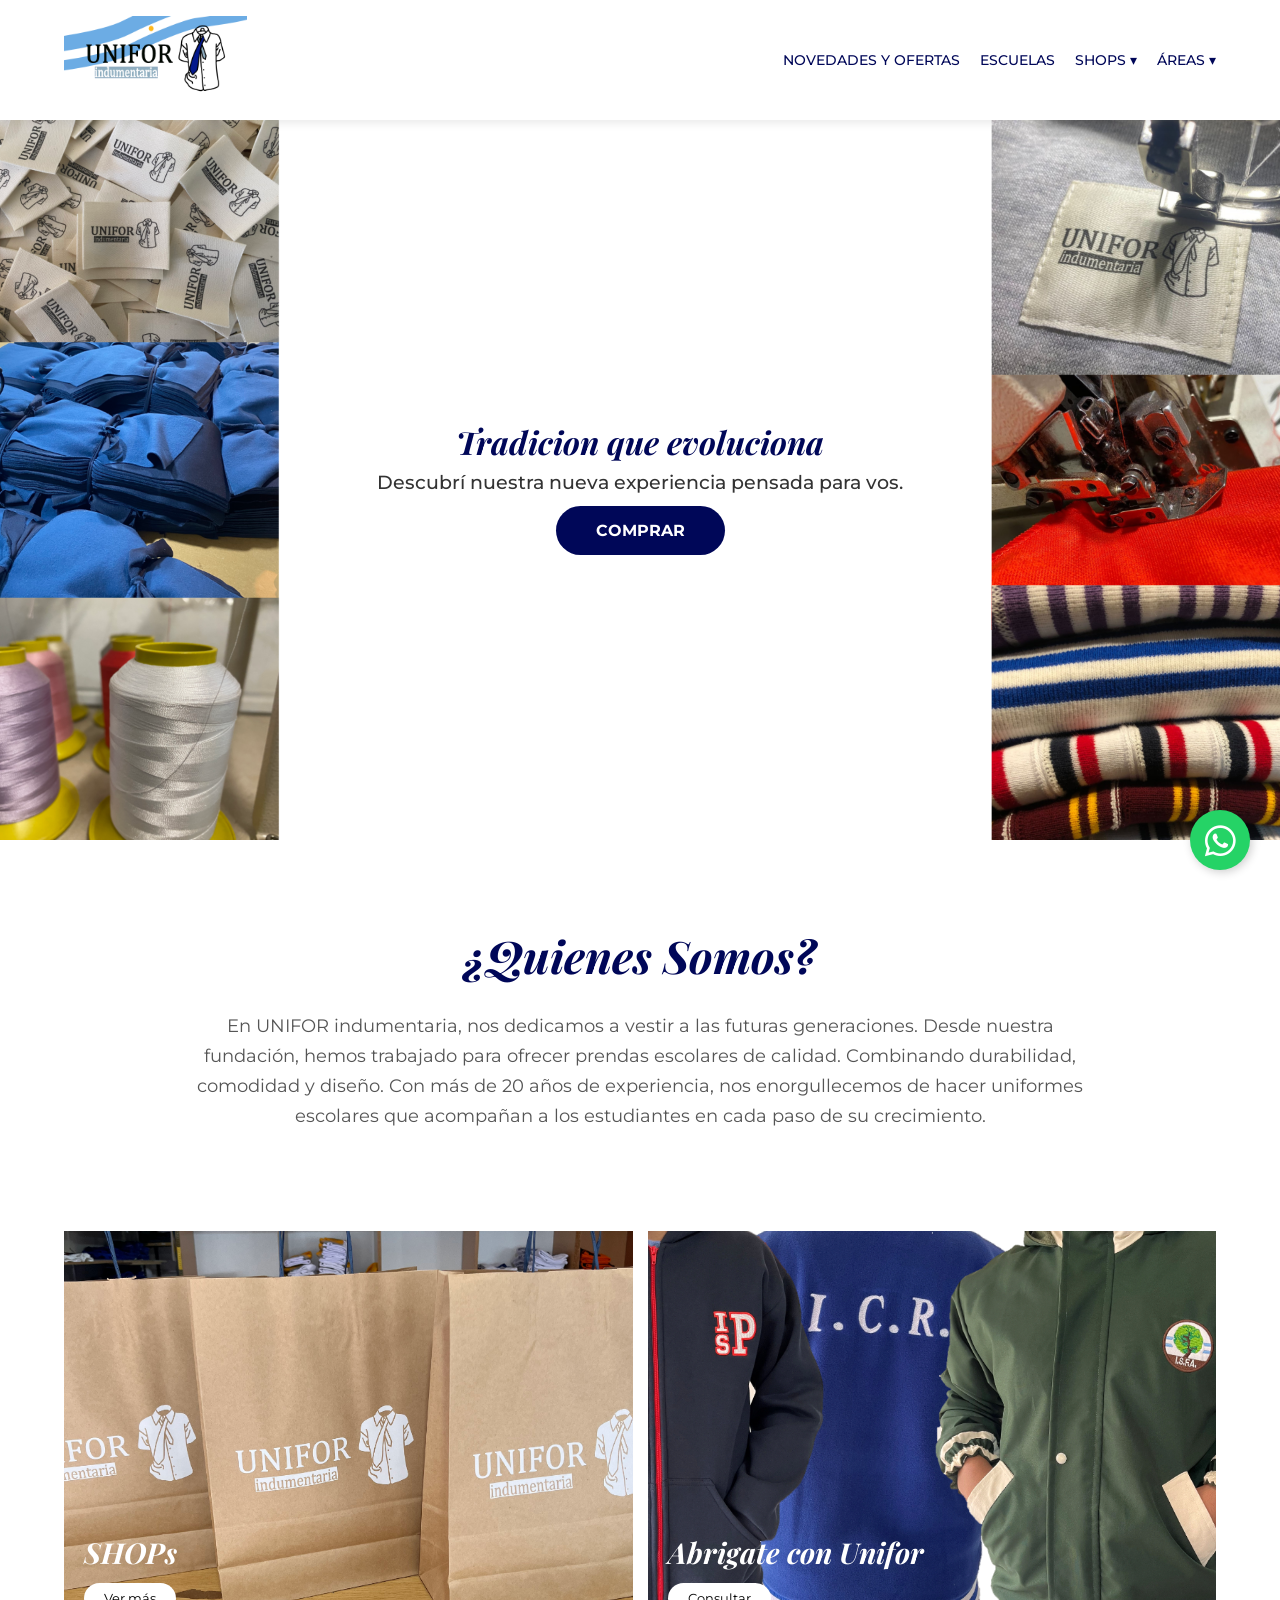
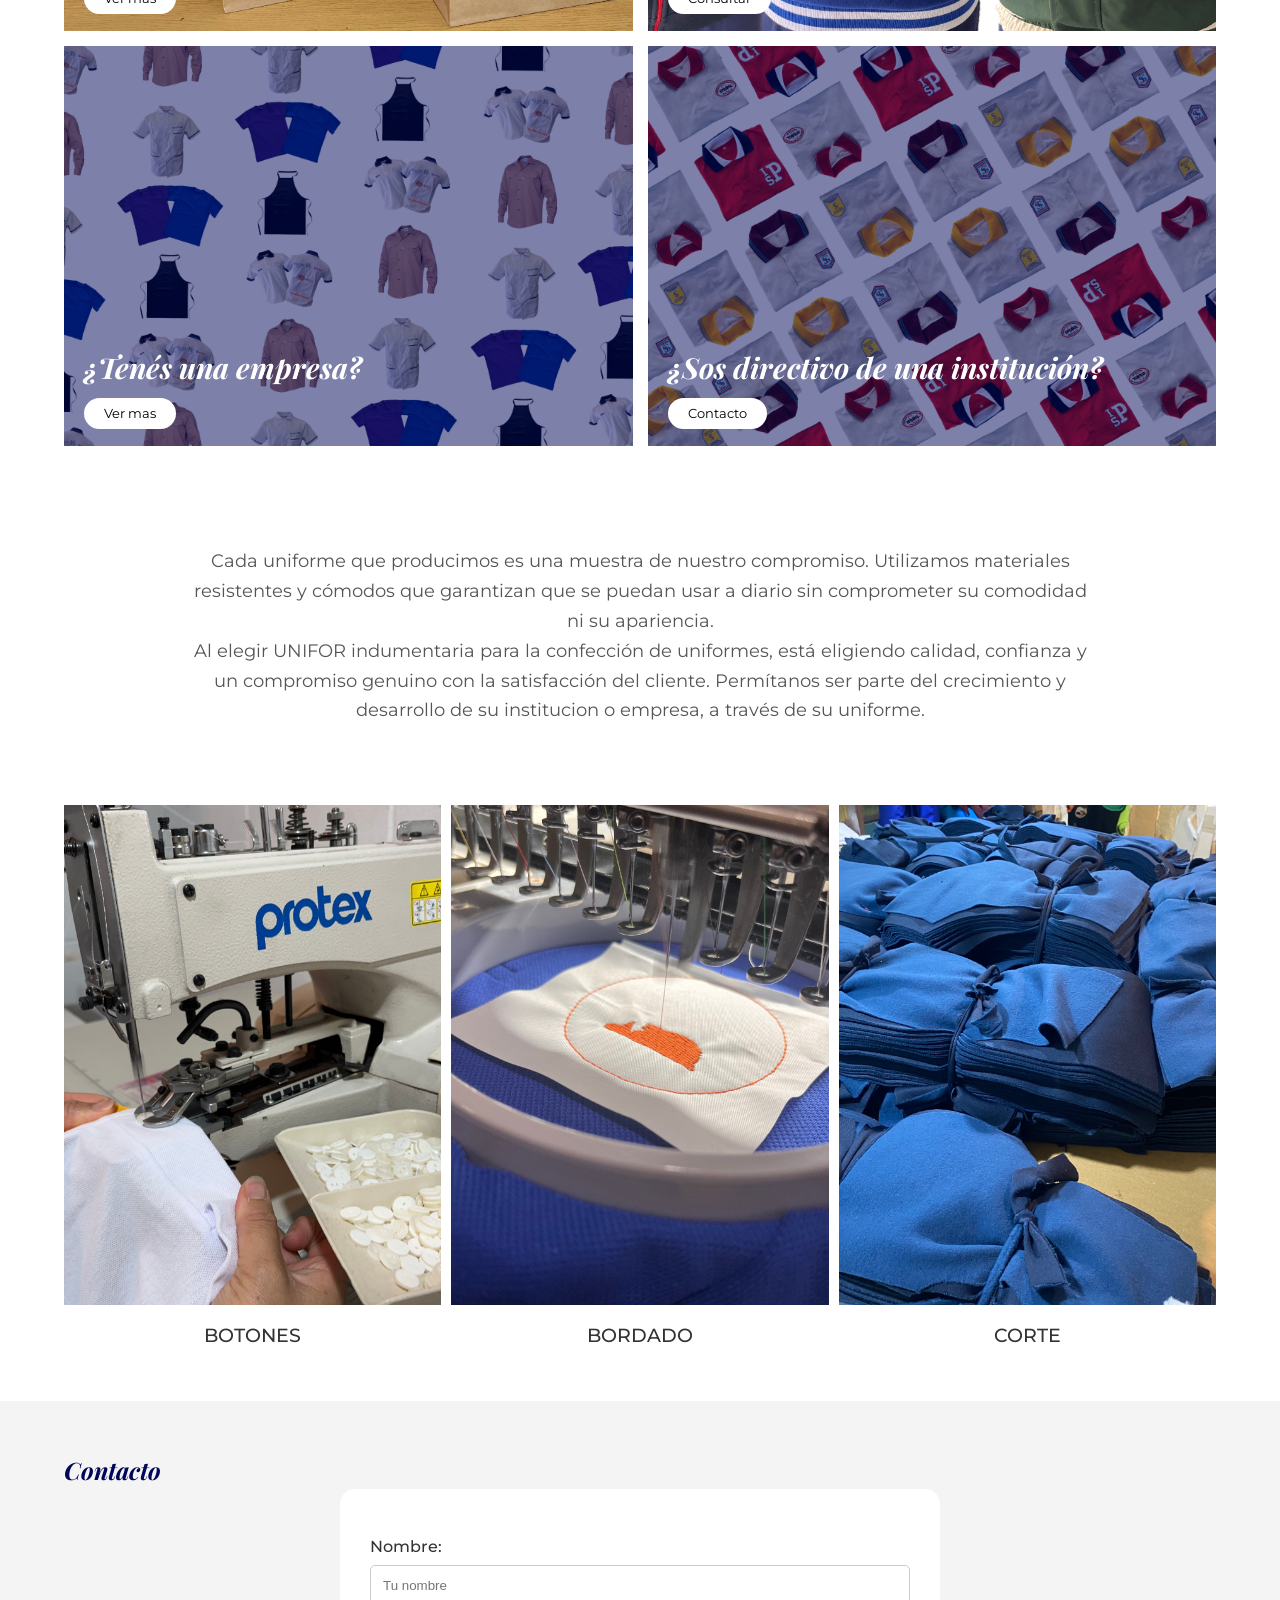
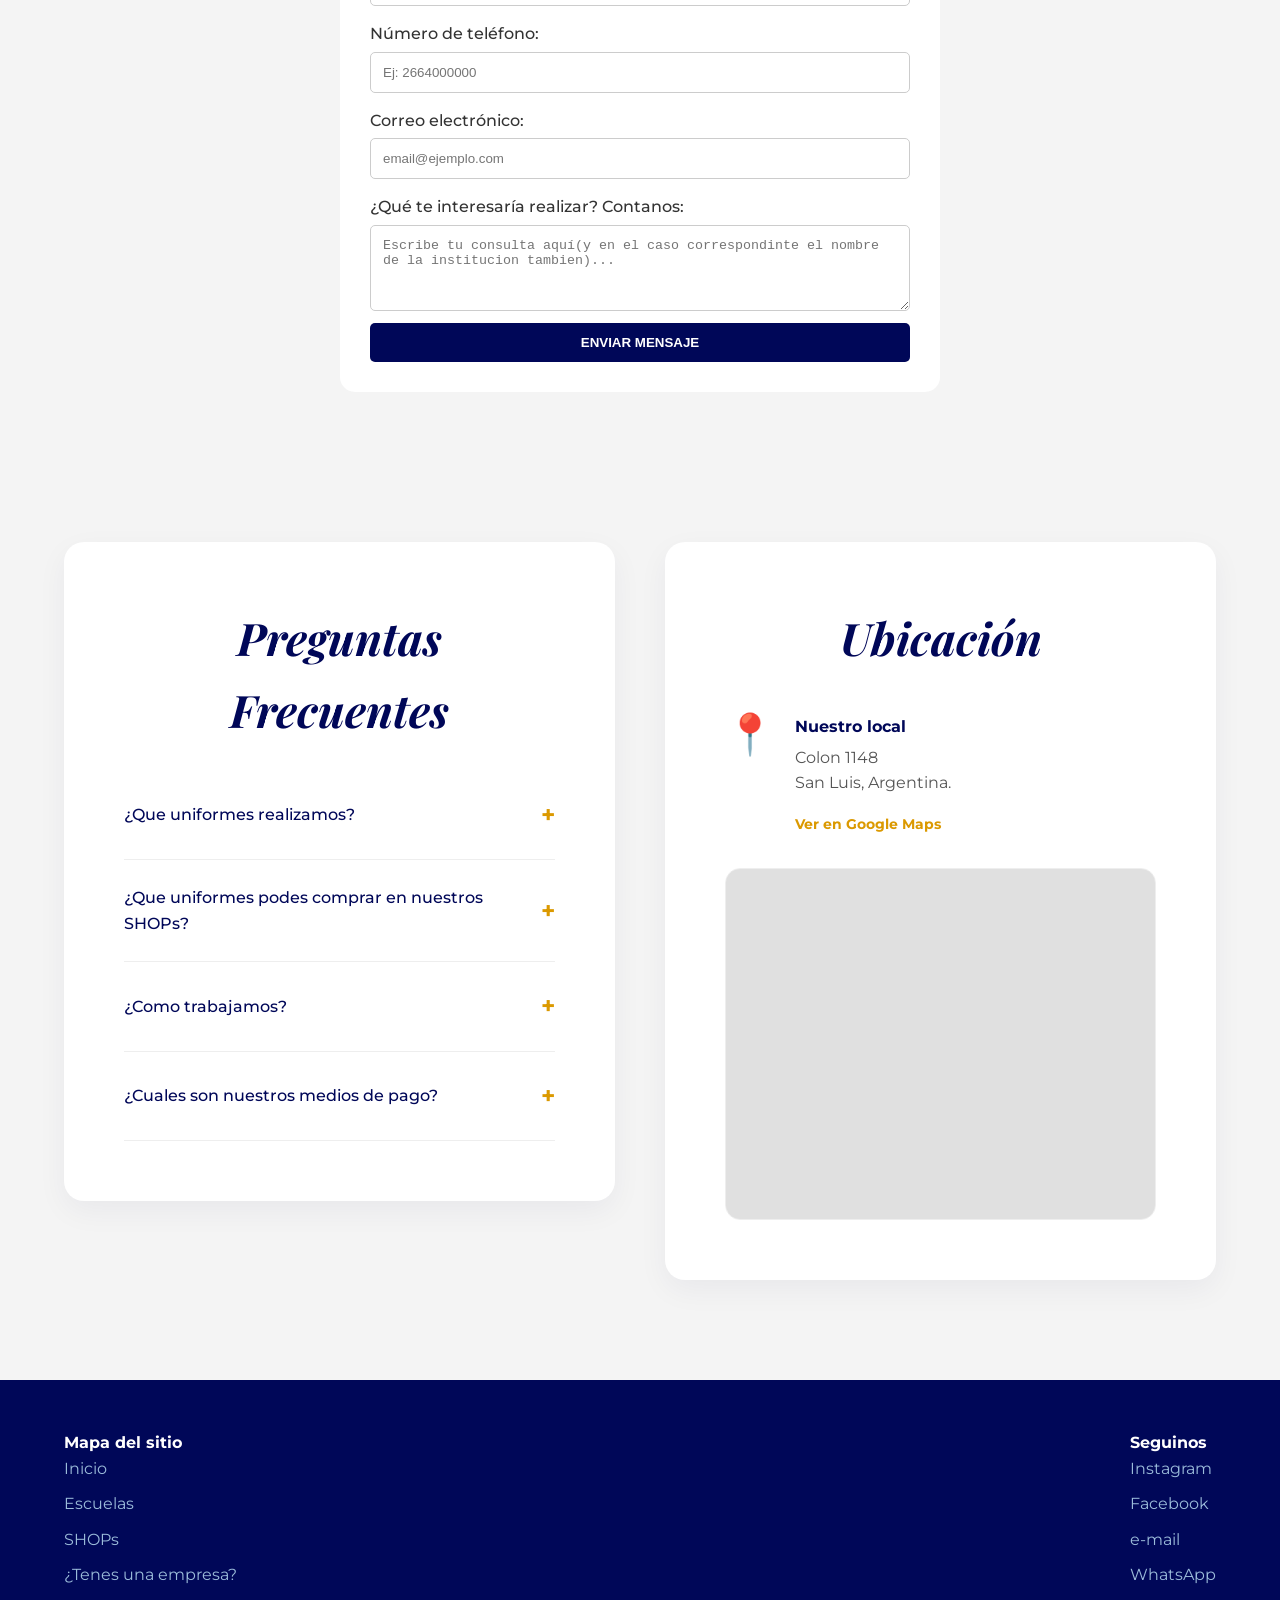
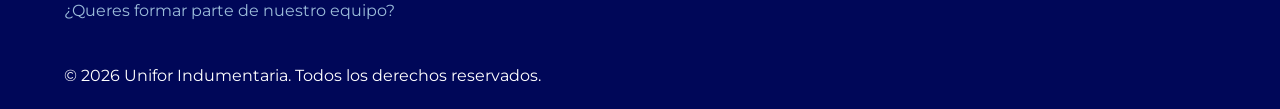
==== commit 95dd7087: "Update index.html" ====
--- a/index.html
+++ b/index.html
@@ -1,6 +1,15 @@
 <!DOCTYPE html>
 <html lang="es">
 <head>
+    <!-- Google tag (gtag.js) -->
+<script async src="https://www.googletagmanager.com/gtag/js?id=G-ZGK9R2HVJC"></script>
+<script>
+  window.dataLayer = window.dataLayer || [];
+  function gtag(){dataLayer.push(arguments);}
+  gtag('js', new Date());
+
+  gtag('config', 'G-ZGK9R2HVJC');
+</script>
 <link rel="stylesheet" href="https://cdnjs.cloudflare.com/ajax/libs/font-awesome/6.0.0/css/all.min.css">
     <meta charset="UTF-8">
     <meta name="viewport" content="width=device-width, initial-scale=1.0">
--- a/style.css
+++ b/style.css
@@ -1215,6 +1215,80 @@
     max-width: 600px; /* Para que el texto de abajo no quede en una sola línea eterna */
 }
 
+
+/* --- Estilos Página Error 404 --- */
+
+.error-page {
+    background-color: var(--gray);
+    height: 100vh;
+    display: flex;
+    align-items: center;
+    justify-content: center;
+}
+
+.error-container {
+    text-align: center;
+    padding: 20px;
+}
+
+.error-logo {
+    max-width: 180px;
+    margin-bottom: 30px;
+}
+
+.error-content h1 {
+    font-size: 8rem;
+    color: var(--secondary); /* Tu azul #031296 */
+    margin: 0;
+    line-height: 1;
+    font-family: 'Montserrat', sans-serif; /* Número en sans para que sea legible */
+    font-weight: 600;
+    font-style: normal;
+}
+
+.error-content h2 {
+    font-size: 2.2rem;
+    color: var(--primary);
+    margin-bottom: 15px;
+    font-style: italic; /* Tu toque distintivo Playfair */
+}
+
+.error-content p {
+    color: #666;
+    margin-bottom: 30px;
+    font-size: 1.1rem;
+}
+
+/* Botón de regreso */
+.btn-back {
+    display: inline-flex;
+    align-items: center;
+    gap: 10px;
+    background-color: var(--secondary); /* Azul #031296 */
+    color: white;
+    padding: 15px 35px;
+    border-radius: 50px;
+    text-decoration: none;
+    font-weight: 600;
+    transition: 0.3s ease;
+    box-shadow: 0 5px 15px rgba(3, 18, 150, 0.2);
+}
+
+.btn-back:hover {
+    background-color: var(--primary);
+    transform: translateY(-3px);
+    box-shadow: 0 8px 20px rgba(0, 7, 88, 0.3);
+}
+
+/* Ajuste Celular */
+@media (max-width: 768px) {
+    .error-content h1 {
+        font-size: 5rem;
+    }
+    .error-content h2 {
+        font-size: 1.8rem;
+    }
+}
 @media (max-width: 768px) {
     .terms-hero h1, .hiring-hero h1 {
         font-size: 2.2rem;
